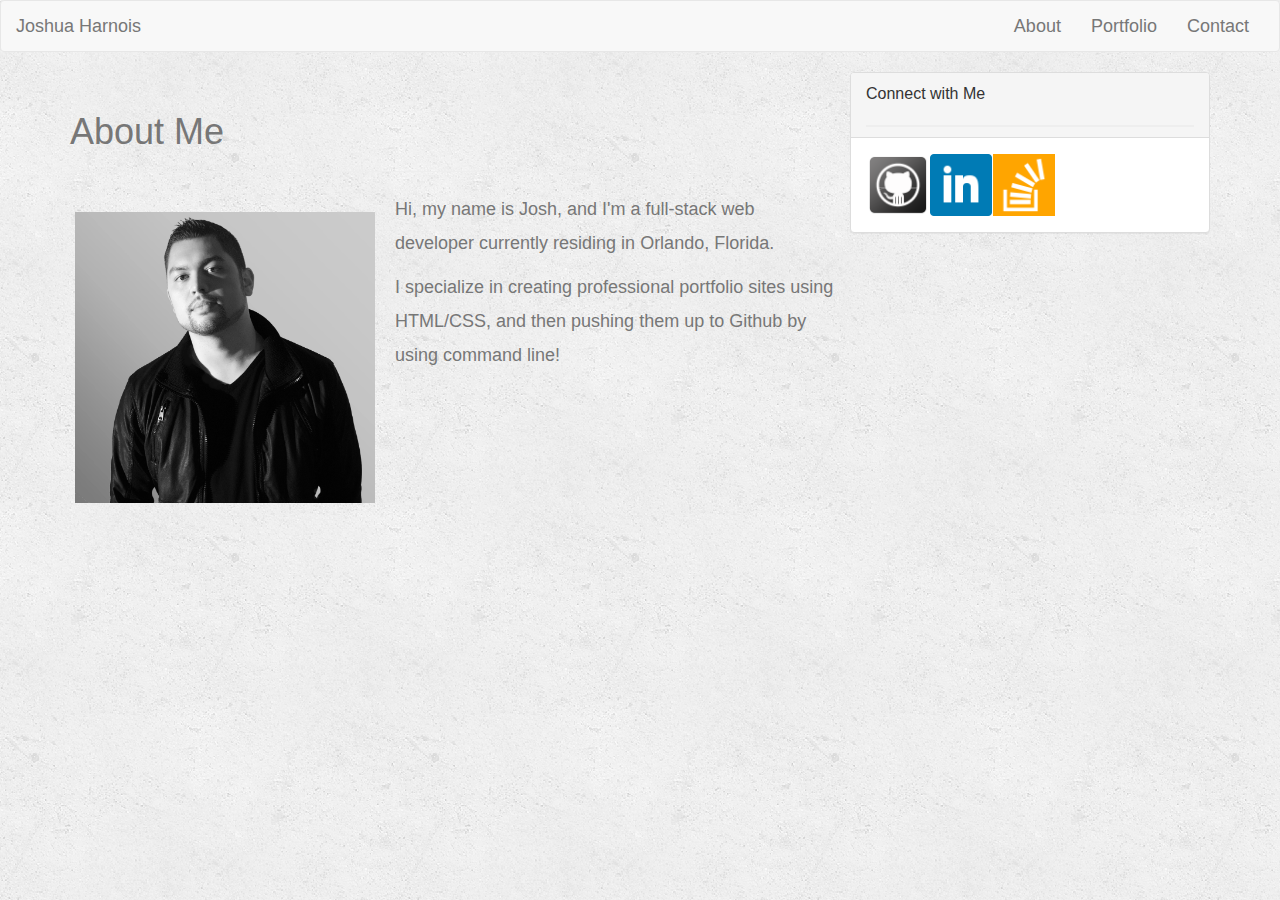
==== index.html @ a1836a39 "work in progress" ====
<!DOCTYPE html>
<html>
<head>
    <title>About | Joshua Harnois</title>
    <!-- Latest compiled and minified CSS -->
    <link rel="stylesheet" href="https://maxcdn.bootstrapcdn.com/bootstrap/3.3.7/css/bootstrap.min.css" integrity="sha384-BVYiiSIFeK1dGmJRAkycuHAHRg32OmUcww7on3RYdg4Va+PmSTsz/K68vbdEjh4u" crossorigin="anonymous">
    <link rel="stylesheet" type="text/css" href="assets/css/style.css">
</head>
<body>
        <nav class="navbar navbar-default">
                <div class="container-fluid">
                  <!-- Brand and toggle get grouped for better mobile display -->
                  <div class="navbar-header">
                    <button type="button" class="navbar-toggle collapsed" data-toggle="collapse" data-target="#bs-example-navbar-collapse-1" aria-expanded="false">
                      <span class="sr-only">Toggle navigation</span>
                      <span class="icon-bar"></span>
                      <span class="icon-bar"></span>
                      <span class="icon-bar"></span>
                    </button>
                    <a class="navbar-brand" href="#">Joshua Harnois</a>
                  </div>
              
                  <!-- Collect the nav links, forms, and other content for toggling -->
                  <div class="collapse navbar-collapse" id="bs-example-navbar-collapse-1">
                    <form class="navbar-form navbar-left">
                    </form>
                    <ul class="nav navbar-nav navbar-right">
                        <li><a href="index.html">About</a></li>
                        <li><a href="portfolio.html">Portfolio</a></li>
                        <li><a href="contact.html">Contact</a></li>
                    </ul>
                  </div><!-- /.navbar-collapse -->
                </div><!-- /.container-fluid -->
              </nav>
              <div class="container">
                  <div class="row">
                      <div class="col-sm-8">
                            <div class="page-header">
                                <h1>About Me</h1>
                            </div>
                            <div class="row">
                                    
                                      <img style="float: left; margin: 20px;" src="assets/images/JoshProfileImageBW.jpg" width=300>
                                   
                                     
                                        <div class="caption">
                                          <p>Hi, my name is Josh, and I'm a full-stack web developer currently residing in Orlando, Florida.</p>

                                          <p>I specialize in creating professional portfolio sites using HTML/CSS, and then pushing them up to Github by using command line!</p>                                        </div>
                                    
                                        </div>
                            </div>
                      <div class="col-sm-4">
                            <div class="panel panel-default">
                                    <div class="panel-heading">
                                      <h3 class="panel-title">Connect with Me</h3>
                                    </div>
                                    <div class="panel-body">
                                      <a href="https://github.com/jharnois444"><img src="assets/images/GithubIcon.png" class="social" alt="Github"></a>
                                      <a href="https://www.linkedin.com/in/joshuaharnois/"><img src="assets/images/LinkedinIcon.png" class="social" alt="LinkedIn"></a>
                                      <a href="https://stackoverflow.com/users/9134777/joshua-harnois"><img src="assets/images/StackOverflowIcon.png" class="social" alt="Stack Overflow"></a>
                                    </div>
                                  </div>
                            </div>
                      </div>
                  </div>
              </div>
              
</body>
</html>
---- assets/css/style.css ----
/* * {
    box-sizing: border-box;
} */

body {
    background: url("../images/concrete_seamless.png");
    font-size: 18px;
    line-height: 34px;
    font-family: 'Arial', 'Helvetica Neue', Helvetica, sans-serif;
    color: #777;
}
/*
.container {
    width: 100%;
    max-width: 960px;
    margin: 0 auto;
    clear: both;
}
*/
/*
h1, h2, h3, p {
    margin-bottom: 20px;
}

p:last-child {
    margin-bottom: 0;
}

h1, h2, h3 {
    font-family: 'Georgia', Times, Times New Roman, serif;
    font-weight: 700;
    color: #4aaaa5;
}

h1 {
    font-size: 30px;
    line-height: 49px;
    border-bottom: 3px solid #ddd;
    padding-bottom: 20px;
}

h2, h3 {
    font-size: 22px;
}
*/
/*header*/

#masthead {
    background: #fff;
    margin: 0 0 30px;
    z-index: 99;
    color: #fff;
    overflow: auto;
    border-bottom: 2px solid #ccc;
    position: fixed;
    width: 100%;
}

#logo {
    width:250px;
    height: 90px;
    background: #4aaaa5;
    float: left;
    font-family: 'Georgia', Times, Times New Roman, serif;
    text-align:center;
    line-height: 90px;
    color: #fff;
    font-weight: 700;
    font-size: 30px;
    text-decoration: none;
}
/*
nav {
    float: right;
    margin-top: 25px;
}

nav a {
    color: #999;
    text-decoration: none;
    margin-left: 15px;
    display: inline-block;
    border-left: 1px solid #efefef;
    padding-left: 15px;
    line-height: 18px;
}

nav a:first-child {
    border-left: 0 none;
}

/*main*/
#main-container {
    padding-top: 130px;
}

.main-section {
    background: #fff;
    padding: 30px;
    margin: 0 0 40px 0;
    width: 100%;
    max-width: 650px;
    float: left;
    border: 1px solid #ddd;
}

.auth-image {
    width: 200px;
    height: auto;
    margin-top: 10px;
    float: left;
    margin-right: 25px;
}

/*sidebar*/
.sidebar {
    background: #fff;
    padding: 30px;
    width: 100%;
    max-width: 270px;
    float: right;
    border: 1px solid #ddd;
    margin-bottom: 20px;
}
h3, .sidebar, h2 {
    border-bottom: 2px solid #eee;
    padding-bottom: 20px;
    margin-bottom: 15px;
    line-height: 22px;
}

.social {
    width: 62px;
    height: 62px;
    margin-top: 8px;
    margin-right: 5px;
    float: left;
    margin: 1px;
}

.social:last-child {
    margin-right: 0;
}

/*footer*/

footer {
    background: #666;
    color: #fff;
    width: 100%;
    padding: 30px 0;
    clear: both;
    border-top: 8px solid #4aaaa5;
    color: #ccc;
    font-size: 12px;
    text-align: center;
    position: fixed !important;
    bottom: 0px;
}

/*portfolio*/
.work {
    width: 274px;
    overflow: auto;
    position: relative;
    float: left;
    margin: 20px 0 25px;
}



.work:nth-child(even) {
    margin-right: 40px;
}

.work img {
    width: 100%;
    border: 0 none;
    opacity: .8;
}

.work h3 {
    border-bottom: 0;
    background: #4aaaa5;
    color: #fff;
    text-align: center;
    position: absolute;
    bottom: 20px;
    padding: 15px;
    width: 100%;
    line-height: 30px;
    margin-bottom: 0;
    font-weight: 300;
}

/*contact*/

#contact-form ul {
    margin-bottom: 20px;
}

#contact-form li {
    margin-bottom: 10px;
}

label,
input[type=text],
input[type=email],
textarea {
    display: block;
    width: 100%;
}

input[type=text],
input[type=email],
textarea{
    height: 35px;
    border: 1px solid #ddd;
    padding: 0 10px;
    font-size: 14px;
}

textarea {
    height: 200px;
}

input[type=submit] {
    background: #4aaaa5;
    border: 0 none;
    color: #fff;
    font-size: 18px;
    padding: 10px 30px;
    cursor: pointer;
}
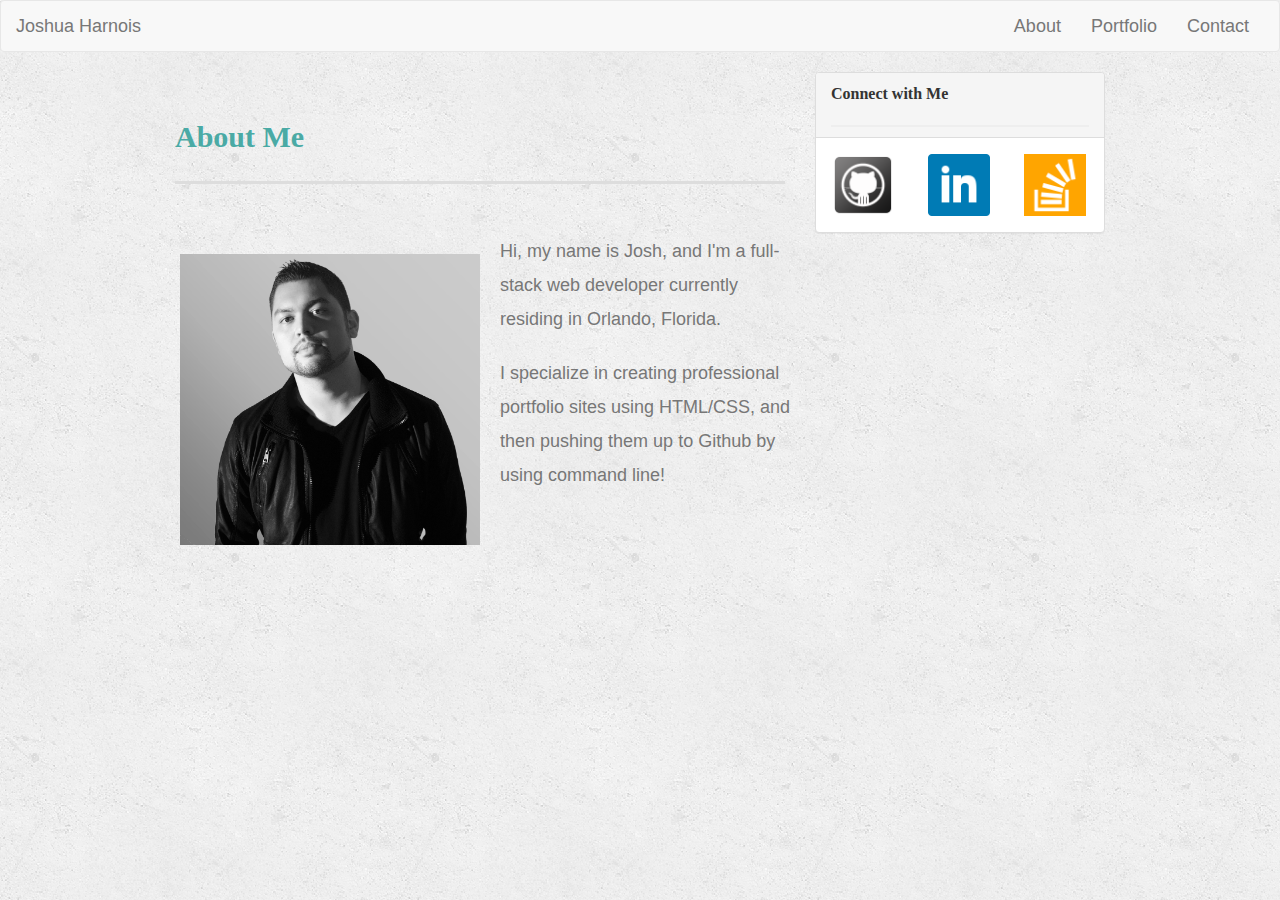
==== commit d0cbab57: "updates" ====
--- a/index.html
+++ b/index.html
@@ -56,9 +56,21 @@
                                       <h3 class="panel-title">Connect with Me</h3>
                                     </div>
                                     <div class="panel-body">
-                                      <a href="https://github.com/jharnois444"><img src="assets/images/GithubIcon.png" class="social" alt="Github"></a>
-                                      <a href="https://www.linkedin.com/in/joshuaharnois/"><img src="assets/images/LinkedinIcon.png" class="social" alt="LinkedIn"></a>
-                                      <a href="https://stackoverflow.com/users/9134777/joshua-harnois"><img src="assets/images/StackOverflowIcon.png" class="social" alt="Stack Overflow"></a>
+                                        <div class="row">
+                                  
+                                            <div class="col-sm-4">
+                                              <a href="https://github.com/jharnois444"><img src="assets/images/GithubIcon.png" class="social" alt="Github"></a>
+                                            </div>
+          
+                                            <div class="col-sm-4">
+                                              <a href="https://www.linkedin.com/in/joshuaharnois/"><img src="assets/images/LinkedinIcon.png" class="social" alt="LinkedIn"></a>
+                                            </div>  
+          
+                                            <div class="col-sm-4">
+                                              <a href="https://stackoverflow.com/users/9134777/joshua-harnois"><img src="assets/images/StackOverflowIcon.png" class="social" alt="Stack Overflow"></a>
+                                            </div>
+          
+                                        </div>
                                     </div>
                                   </div>
                             </div>
--- a/assets/css/style.css
+++ b/assets/css/style.css
@@ -10,15 +10,15 @@
     font-family: 'Arial', 'Helvetica Neue', Helvetica, sans-serif;
     color: #777;
 }
-/*
+
 .container {
     width: 100%;
     max-width: 960px;
     margin: 0 auto;
     clear: both;
 }
-*/
-/*
+
+
 h1, h2, h3, p {
     margin-bottom: 20px;
 }
@@ -43,10 +43,10 @@
 h2, h3 {
     font-size: 22px;
 }
-*/
+
 /*header*/
 
-#masthead {
+/* .navbar-header {
     background: #fff;
     margin: 0 0 30px;
     z-index: 99;
@@ -54,10 +54,10 @@
     overflow: auto;
     border-bottom: 2px solid #ccc;
     position: fixed;
-    width: 100%;
-}
-
-#logo {
+    width: 100%; */
+}
+
+.navbar-brand {
     width:250px;
     height: 90px;
     background: #4aaaa5;
